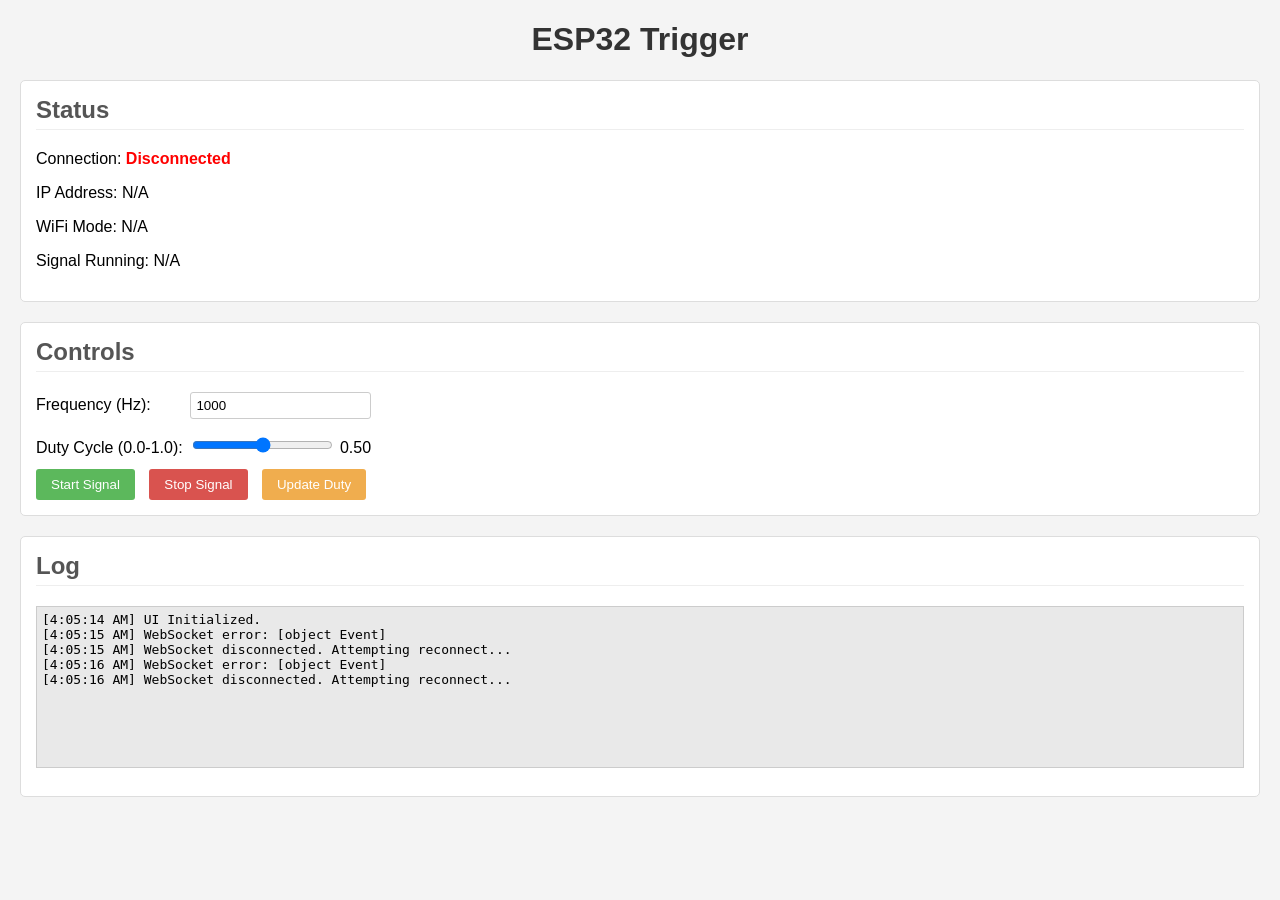
==== lib/WebFacade/data/index.html @ 44390f83 "functional update" ====
<!DOCTYPE html>
<html>
<head>
    <title>ESP32 Trigger Control</title>
    <meta name="viewport" content="width=device-width, initial-scale=1.0">
    <link rel="stylesheet" href="css/style.css">
</head>
<body>
    <h1>ESP32 Trigger</h1>

    <div class="status-box">
        <h2>Status</h2>
        <p>Connection: <span id="ws-status">Connecting...</span></p>
        <p>IP Address: <span id="ip-address">N/A</span></p>
        <p>WiFi Mode: <span id="wifi-mode">N/A</span></p>
        <p>Signal Running: <span id="signal-running">N/A</span></p>
    </div>

    <div class="control-box">
        <h2>Controls</h2>
        <label for="frequency">Frequency (Hz):</label>
        <input type="number" id="frequency" value="1000"><br>

        <label for="duty">Duty Cycle (0.0-1.0):</label>
        <input type="range" id="duty" min="0" max="1" step="0.01" value="0.5">
        <span id="duty-value">0.50</span><br>

        <button id="start-button">Start Signal</button>
        <button id="stop-button">Stop Signal</button>
        <button id="update-button">Update Duty</button> <!-- Or integrate into slider -->
    </div>

    <div class="log-box">
         <h2>Log</h2>
        <pre id="log-output"></pre>
    </div>

    <script src="js/api.js"></script>
    <script src="js/ws.js"></script>
    <script src="app.js"></script>
</body>
</html>
---- lib/WebFacade/data/css/style.css ----
/* style.css - Basic styling for the control interface */

body {
    font-family: sans-serif;
    margin: 20px;
    background-color: #f4f4f4;
}

h1 {
    color: #333;
    text-align: center;
}

.status-box, .control-box, .log-box {
    background-color: #fff;
    border: 1px solid #ddd;
    border-radius: 5px;
    padding: 15px;
    margin-bottom: 20px;
}

h2 {
    margin-top: 0;
    color: #555;
    border-bottom: 1px solid #eee;
    padding-bottom: 5px;
}

label {
    display: inline-block;
    margin-bottom: 5px;
    min-width: 150px; /* Align inputs */
}

input[type="number"], input[type="range"] {
    margin-bottom: 10px;
    padding: 5px;
    border: 1px solid #ccc;
    border-radius: 3px;
}

input[type="range"] {
    vertical-align: middle;
}

button {
    padding: 8px 15px;
    margin-right: 10px;
    background-color: #5cb85c;
    color: white;
    border: none;
    border-radius: 3px;
    cursor: pointer;
}

button:hover {
    background-color: #4cae4c;
}

#stop-button {
    background-color: #d9534f;
}

#stop-button:hover {
     background-color: #c9302c;
}

#update-button {
    background-color: #f0ad4e;
}

#update-button:hover {
    background-color: #ec971f;
}

#ws-status {
    font-weight: bold;
}

#log-output {
    background-color: #e9e9e9;
    border: 1px solid #ccc;
    height: 150px;
    overflow-y: scroll;
    padding: 5px;
    font-family: monospace;
    white-space: pre-wrap; /* Wrap long lines */
}
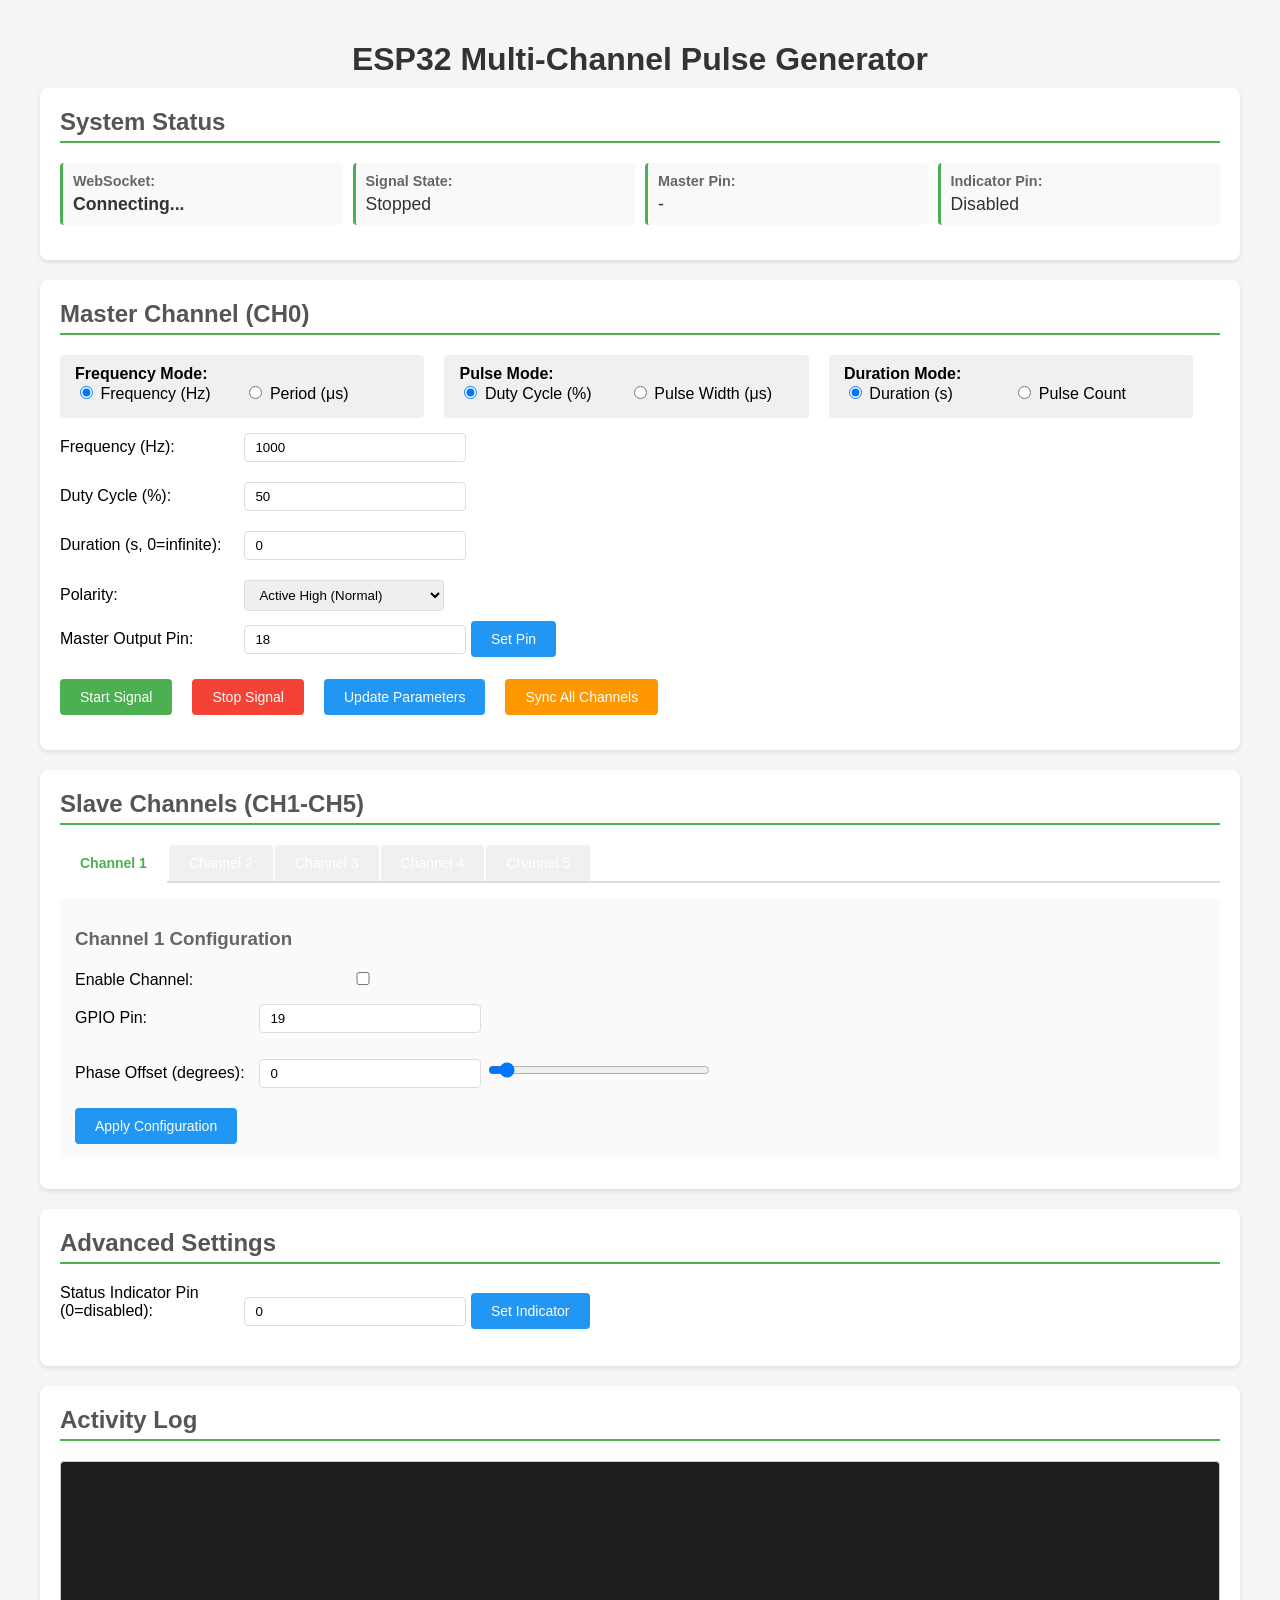
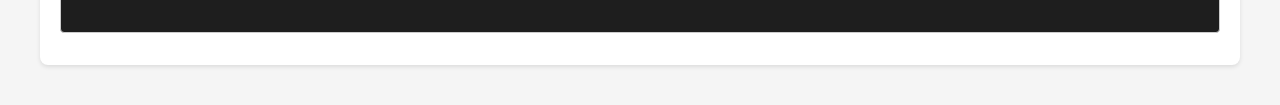
==== commit 2e0d4c54: "Add comprehensive multi-channel API + Frontend UI with serial interface Implements Option B: Full-fe" ====
--- a/lib/WebFacade/data/index.html
+++ b/lib/WebFacade/data/index.html
@@ -1,42 +1,426 @@
 <!DOCTYPE html>
-<html>
+<html lang="en">
 <head>
-    <title>ESP32 Trigger Control</title>
+    <meta charset="UTF-8">
     <meta name="viewport" content="width=device-width, initial-scale=1.0">
+    <title>ESP32 Multi-Channel Pulse Generator</title>
     <link rel="stylesheet" href="css/style.css">
+    <style>
+        body {
+            font-family: 'Segoe UI', Tahoma, Geneva, Verdana, sans-serif;
+            max-width: 1200px;
+            margin: 0 auto;
+            padding: 20px;
+            background-color: #f5f5f5;
+        }
+        .container {
+            background: white;
+            border-radius: 8px;
+            padding: 20px;
+            margin-bottom: 20px;
+            box-shadow: 0 2px 4px rgba(0,0,0,0.1);
+        }
+        h1 {
+            color: #333;
+            margin-bottom: 10px;
+        }
+        h2 {
+            color: #555;
+            border-bottom: 2px solid #4CAF50;
+            padding-bottom: 5px;
+        }
+        h3 {
+            color: #666;
+            margin-top: 15px;
+        }
+        .status-grid {
+            display: grid;
+            grid-template-columns: repeat(auto-fit, minmax(200px, 1fr));
+            gap: 10px;
+            margin: 15px 0;
+        }
+        .status-item {
+            padding: 10px;
+            background: #f9f9f9;
+            border-radius: 4px;
+            border-left: 3px solid #4CAF50;
+        }
+        .status-item label {
+            font-weight: bold;
+            color: #666;
+            display: block;
+            font-size: 0.9em;
+        }
+        .status-item span {
+            color: #333;
+            font-size: 1.1em;
+        }
+        .mode-selector {
+            display: flex;
+            gap: 20px;
+            margin: 15px 0;
+            flex-wrap: wrap;
+        }
+        .mode-group {
+            background: #f0f0f0;
+            padding: 10px 15px;
+            border-radius: 4px;
+        }
+        .mode-group label {
+            display: inline-block;
+            margin-right: 15px;
+            cursor: pointer;
+        }
+        .param-input {
+            margin: 10px 0;
+        }
+        .param-input label {
+            display: inline-block;
+            width: 180px;
+            font-weight: 500;
+        }
+        .param-input input, .param-input select {
+            width: 200px;
+            padding: 6px 10px;
+            border: 1px solid #ddd;
+            border-radius: 4px;
+        }
+        .button-group {
+            display: flex;
+            gap: 10px;
+            margin: 15px 0;
+            flex-wrap: wrap;
+        }
+        button {
+            padding: 10px 20px;
+            border: none;
+            border-radius: 4px;
+            cursor: pointer;
+            font-size: 14px;
+            font-weight: 500;
+            transition: background-color 0.3s;
+        }
+        .btn-start {
+            background-color: #4CAF50;
+            color: white;
+        }
+        .btn-start:hover {
+            background-color: #45a049;
+        }
+        .btn-stop {
+            background-color: #f44336;
+            color: white;
+        }
+        .btn-stop:hover {
+            background-color: #da190b;
+        }
+        .btn-update {
+            background-color: #2196F3;
+            color: white;
+        }
+        .btn-update:hover {
+            background-color: #0b7dda;
+        }
+        .btn-sync {
+            background-color: #FF9800;
+            color: white;
+        }
+        .btn-sync:hover {
+            background-color: #e68900;
+        }
+        .tabs {
+            display: flex;
+            border-bottom: 2px solid #ddd;
+            margin-bottom: 15px;
+        }
+        .tab {
+            padding: 10px 20px;
+            cursor: pointer;
+            border: none;
+            background: #f0f0f0;
+            margin-right: 2px;
+            border-radius: 4px 4px 0 0;
+        }
+        .tab.active {
+            background: white;
+            border-bottom: 2px solid white;
+            margin-bottom: -2px;
+            font-weight: bold;
+            color: #4CAF50;
+        }
+        .tab-content {
+            display: none;
+        }
+        .tab-content.active {
+            display: block;
+        }
+        .channel-config {
+            background: #fafafa;
+            padding: 15px;
+            border-radius: 4px;
+            margin: 10px 0;
+        }
+        .hidden {
+            display: none;
+        }
+        #log-output {
+            background: #1e1e1e;
+            color: #ddd;
+            padding: 10px;
+            border-radius: 4px;
+            font-family: 'Courier New', monospace;
+            font-size: 12px;
+            max-height: 200px;
+            overflow-y: auto;
+        }
+        .connected {
+            color: #4CAF50;
+            font-weight: bold;
+        }
+        .disconnected {
+            color: #f44336;
+            font-weight: bold;
+        }
+    </style>
 </head>
 <body>
-    <h1>ESP32 Trigger</h1>
-
-    <div class="status-box">
-        <h2>Status</h2>
-        <p>Connection: <span id="ws-status">Connecting...</span></p>
-        <p>IP Address: <span id="ip-address">N/A</span></p>
-        <p>WiFi Mode: <span id="wifi-mode">N/A</span></p>
-        <p>Signal Running: <span id="signal-running">N/A</span></p>
+    <h1>ESP32 Multi-Channel Pulse Generator</h1>
+
+    <!-- Status Section -->
+    <div class="container">
+        <h2>System Status</h2>
+        <div class="status-grid">
+            <div class="status-item">
+                <label>WebSocket:</label>
+                <span id="ws-status" class="disconnected">Connecting...</span>
+            </div>
+            <div class="status-item">
+                <label>Signal State:</label>
+                <span id="signal-state">Stopped</span>
+            </div>
+            <div class="status-item">
+                <label>Master Pin:</label>
+                <span id="master-pin">-</span>
+            </div>
+            <div class="status-item">
+                <label>Indicator Pin:</label>
+                <span id="indicator-pin">Disabled</span>
+            </div>
+        </div>
     </div>
 
-    <div class="control-box">
-        <h2>Controls</h2>
-        <label for="frequency">Frequency (Hz):</label>
-        <input type="number" id="frequency" value="1000"><br>
-
-        <label for="duty">Duty Cycle (0.0-1.0):</label>
-        <input type="range" id="duty" min="0" max="1" step="0.01" value="0.5">
-        <span id="duty-value">0.50</span><br>
-
-        <button id="start-button">Start Signal</button>
-        <button id="stop-button">Stop Signal</button>
-        <button id="update-button">Update Duty</button> <!-- Or integrate into slider -->
+    <!-- Master Channel Controls -->
+    <div class="container">
+        <h2>Master Channel (CH0)</h2>
+
+        <!-- Parameter Mode Selectors -->
+        <div class="mode-selector">
+            <div class="mode-group">
+                <strong>Frequency Mode:</strong><br>
+                <label><input type="radio" name="freq-mode" value="hz" checked> Frequency (Hz)</label>
+                <label><input type="radio" name="freq-mode" value="period"> Period (μs)</label>
+            </div>
+            <div class="mode-group">
+                <strong>Pulse Mode:</strong><br>
+                <label><input type="radio" name="pulse-mode" value="duty" checked> Duty Cycle (%)</label>
+                <label><input type="radio" name="pulse-mode" value="width"> Pulse Width (μs)</label>
+            </div>
+            <div class="mode-group">
+                <strong>Duration Mode:</strong><br>
+                <label><input type="radio" name="duration-mode" value="time" checked> Duration (s)</label>
+                <label><input type="radio" name="duration-mode" value="count"> Pulse Count</label>
+            </div>
+        </div>
+
+        <!-- Parameter Inputs -->
+        <div class="param-input" id="freq-hz-input">
+            <label>Frequency (Hz):</label>
+            <input type="number" id="frequency" value="1000" min="1" max="8000000" step="10">
+        </div>
+        <div class="param-input hidden" id="period-us-input">
+            <label>Period (μs):</label>
+            <input type="number" id="period" value="1000" min="25" max="1000000000" step="1">
+        </div>
+
+        <div class="param-input" id="duty-pct-input">
+            <label>Duty Cycle (%):</label>
+            <input type="number" id="duty-cycle" value="50" min="0" max="100" step="0.1">
+        </div>
+        <div class="param-input hidden" id="width-us-input">
+            <label>Pulse Width (μs):</label>
+            <input type="number" id="pulse-width" value="500" min="0" max="1000000" step="1">
+        </div>
+
+        <div class="param-input" id="duration-sec-input">
+            <label>Duration (s, 0=infinite):</label>
+            <input type="number" id="duration" value="0" min="0" max="3600" step="0.1">
+        </div>
+        <div class="param-input hidden" id="count-input">
+            <label>Pulse Count (0=infinite):</label>
+            <input type="number" id="pulse-count" value="0" min="0" max="999999999" step="1">
+        </div>
+
+        <div class="param-input">
+            <label>Polarity:</label>
+            <select id="polarity">
+                <option value="active_high">Active High (Normal)</option>
+                <option value="active_low">Active Low (Inverted)</option>
+            </select>
+        </div>
+
+        <div class="param-input">
+            <label>Master Output Pin:</label>
+            <input type="number" id="master-pin-input" value="18" min="0" max="33" step="1">
+            <button class="btn-update" onclick="setMasterPin()">Set Pin</button>
+        </div>
+
+        <!-- Control Buttons -->
+        <div class="button-group">
+            <button class="btn-start" onclick="startSignal()">Start Signal</button>
+            <button class="btn-stop" onclick="stopSignal()">Stop Signal</button>
+            <button class="btn-update" onclick="updateSignal()">Update Parameters</button>
+            <button class="btn-sync" onclick="triggerSync()">Sync All Channels</button>
+        </div>
     </div>
 
-    <div class="log-box">
-         <h2>Log</h2>
+    <!-- Slave Channels Configuration -->
+    <div class="container">
+        <h2>Slave Channels (CH1-CH5)</h2>
+
+        <!-- Tabs for each slave channel -->
+        <div class="tabs">
+            <button class="tab active" onclick="showChannel(1)">Channel 1</button>
+            <button class="tab" onclick="showChannel(2)">Channel 2</button>
+            <button class="tab" onclick="showChannel(3)">Channel 3</button>
+            <button class="tab" onclick="showChannel(4)">Channel 4</button>
+            <button class="tab" onclick="showChannel(5)">Channel 5</button>
+        </div>
+
+        <!-- Channel configuration panels -->
+        <div id="channel-1" class="tab-content active">
+            <div class="channel-config">
+                <h3>Channel 1 Configuration</h3>
+                <div class="param-input">
+                    <label>Enable Channel:</label>
+                    <input type="checkbox" id="ch1-enabled">
+                </div>
+                <div class="param-input">
+                    <label>GPIO Pin:</label>
+                    <input type="number" id="ch1-pin" value="19" min="0" max="33" step="1">
+                </div>
+                <div class="param-input">
+                    <label>Phase Offset (degrees):</label>
+                    <input type="number" id="ch1-phase" value="0" min="0" max="360" step="1">
+                    <input type="range" id="ch1-phase-slider" value="0" min="0" max="360" step="1"
+                           oninput="document.getElementById('ch1-phase').value = this.value">
+                </div>
+                <button class="btn-update" onclick="configureChannel(1)">Apply Configuration</button>
+            </div>
+        </div>
+
+        <div id="channel-2" class="tab-content">
+            <div class="channel-config">
+                <h3>Channel 2 Configuration</h3>
+                <div class="param-input">
+                    <label>Enable Channel:</label>
+                    <input type="checkbox" id="ch2-enabled">
+                </div>
+                <div class="param-input">
+                    <label>GPIO Pin:</label>
+                    <input type="number" id="ch2-pin" value="21" min="0" max="33" step="1">
+                </div>
+                <div class="param-input">
+                    <label>Phase Offset (degrees):</label>
+                    <input type="number" id="ch2-phase" value="90" min="0" max="360" step="1">
+                    <input type="range" id="ch2-phase-slider" value="90" min="0" max="360" step="1"
+                           oninput="document.getElementById('ch2-phase').value = this.value">
+                </div>
+                <button class="btn-update" onclick="configureChannel(2)">Apply Configuration</button>
+            </div>
+        </div>
+
+        <div id="channel-3" class="tab-content">
+            <div class="channel-config">
+                <h3>Channel 3 Configuration</h3>
+                <div class="param-input">
+                    <label>Enable Channel:</label>
+                    <input type="checkbox" id="ch3-enabled">
+                </div>
+                <div class="param-input">
+                    <label>GPIO Pin:</label>
+                    <input type="number" id="ch3-pin" value="22" min="0" max="33" step="1">
+                </div>
+                <div class="param-input">
+                    <label>Phase Offset (degrees):</label>
+                    <input type="number" id="ch3-phase" value="180" min="0" max="360" step="1">
+                    <input type="range" id="ch3-phase-slider" value="180" min="0" max="360" step="1"
+                           oninput="document.getElementById('ch3-phase').value = this.value">
+                </div>
+                <button class="btn-update" onclick="configureChannel(3)">Apply Configuration</button>
+            </div>
+        </div>
+
+        <div id="channel-4" class="tab-content">
+            <div class="channel-config">
+                <h3>Channel 4 Configuration</h3>
+                <div class="param-input">
+                    <label>Enable Channel:</label>
+                    <input type="checkbox" id="ch4-enabled">
+                </div>
+                <div class="param-input">
+                    <label>GPIO Pin:</label>
+                    <input type="number" id="ch4-pin" value="23" min="0" max="33" step="1">
+                </div>
+                <div class="param-input">
+                    <label>Phase Offset (degrees):</label>
+                    <input type="number" id="ch4-phase" value="270" min="0" max="360" step="1">
+                    <input type="range" id="ch4-phase-slider" value="270" min="0" max="360" step="1"
+                           oninput="document.getElementById('ch4-phase').value = this.value">
+                </div>
+                <button class="btn-update" onclick="configureChannel(4)">Apply Configuration</button>
+            </div>
+        </div>
+
+        <div id="channel-5" class="tab-content">
+            <div class="channel-config">
+                <h3>Channel 5 Configuration</h3>
+                <div class="param-input">
+                    <label>Enable Channel:</label>
+                    <input type="checkbox" id="ch5-enabled">
+                </div>
+                <div class="param-input">
+                    <label>GPIO Pin:</label>
+                    <input type="number" id="ch5-pin" value="25" min="0" max="33" step="1">
+                </div>
+                <div class="param-input">
+                    <label>Phase Offset (degrees):</label>
+                    <input type="number" id="ch5-phase" value="0" min="0" max="360" step="1">
+                    <input type="range" id="ch5-phase-slider" value="0" min="0" max="360" step="1"
+                           oninput="document.getElementById('ch5-phase').value = this.value">
+                </div>
+                <button class="btn-update" onclick="configureChannel(5)">Apply Configuration</button>
+            </div>
+        </div>
+    </div>
+
+    <!-- Advanced Settings -->
+    <div class="container">
+        <h2>Advanced Settings</h2>
+        <div class="param-input">
+            <label>Status Indicator Pin (0=disabled):</label>
+            <input type="number" id="indicator-pin-input" value="0" min="0" max="33" step="1">
+            <button class="btn-update" onclick="setIndicatorPin()">Set Indicator</button>
+        </div>
+    </div>
+
+    <!-- Log Section -->
+    <div class="container">
+        <h2>Activity Log</h2>
         <pre id="log-output"></pre>
     </div>
 
     <script src="js/api.js"></script>
     <script src="js/ws.js"></script>
-    <script src="app.js"></script>
+    <script src="js/app-advanced.js"></script>
 </body>
-</html> +</html>
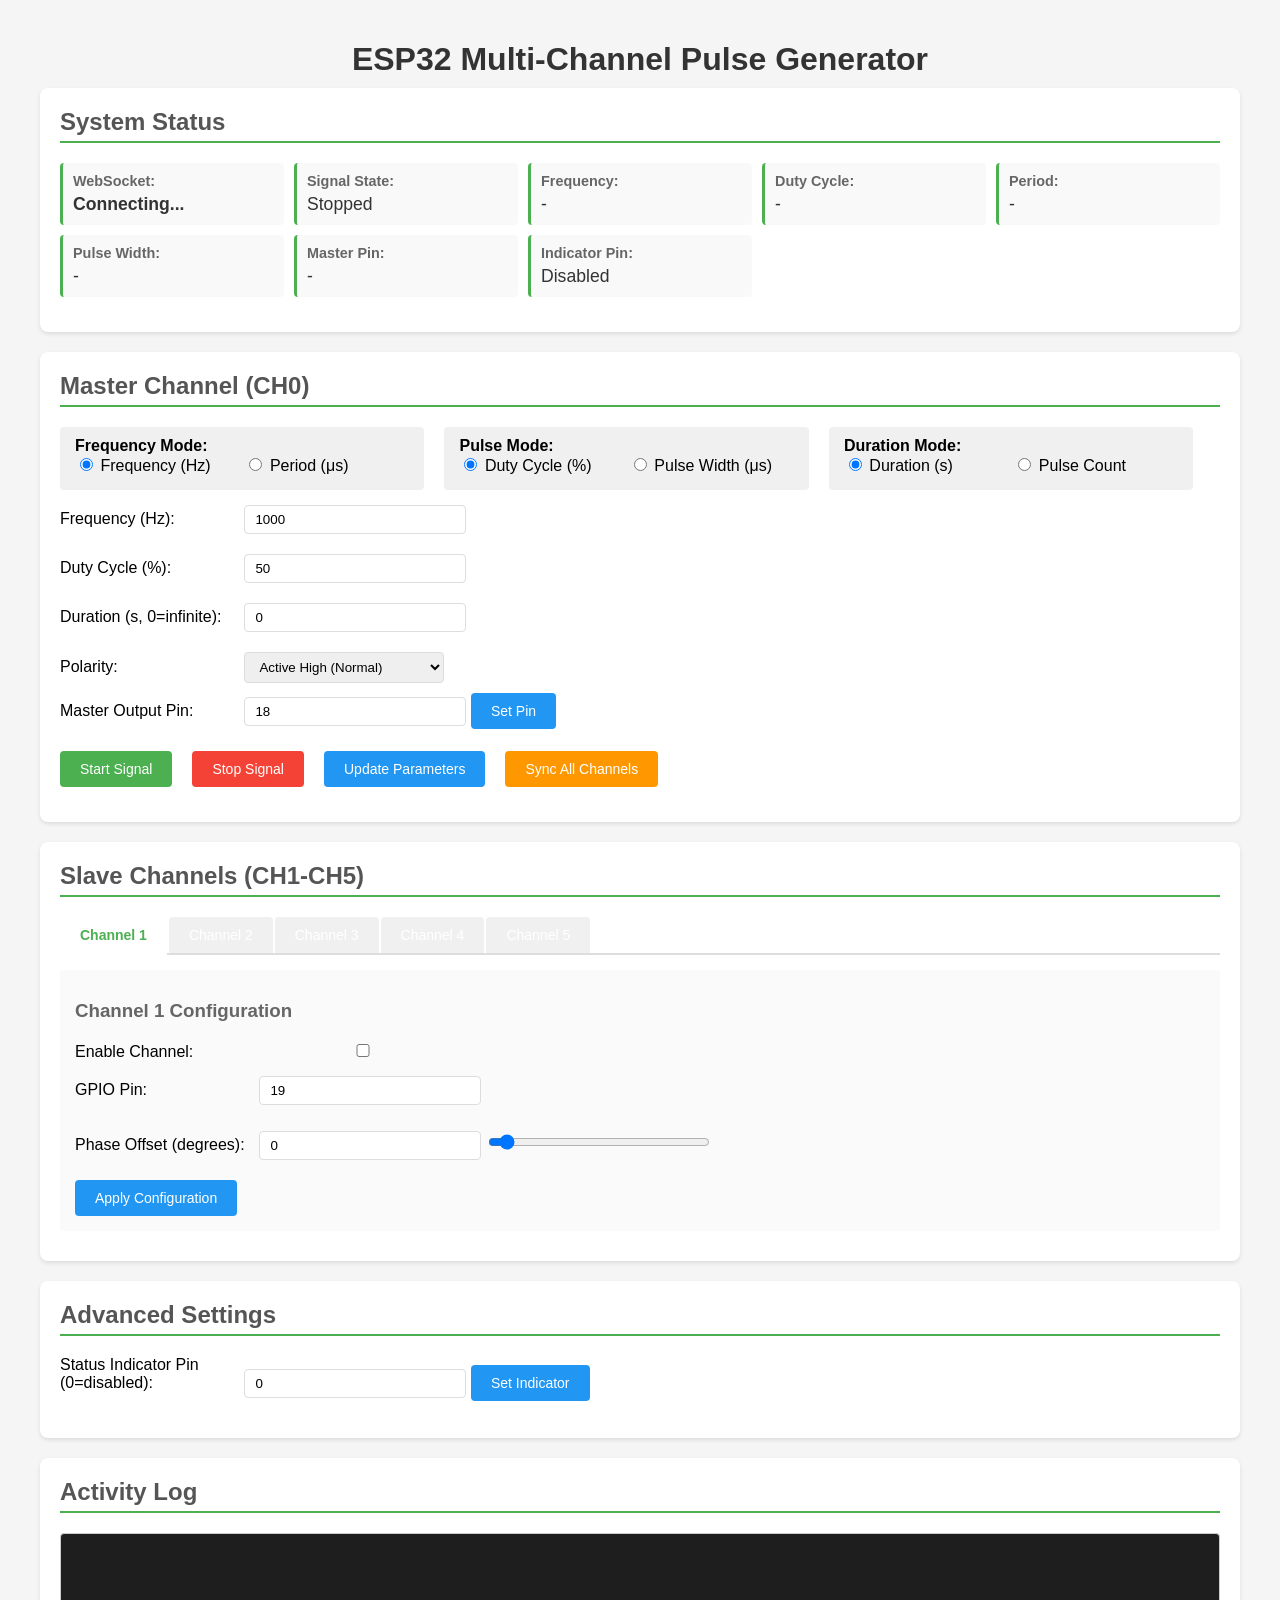
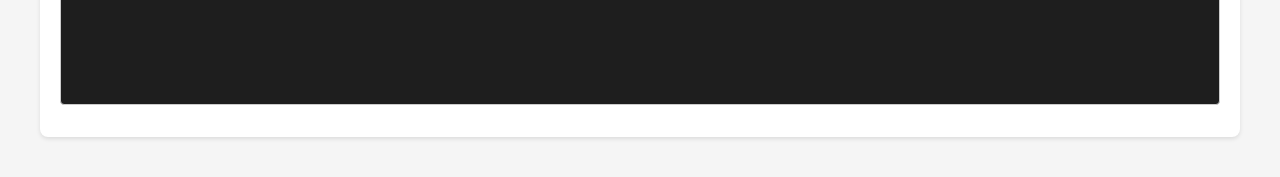
==== commit 4347cc85: "Fix critical bugs identified in coverage review Fixes: 1. API pin validation: Changed restriction fr" ====
--- a/lib/WebFacade/data/index.html
+++ b/lib/WebFacade/data/index.html
@@ -199,6 +199,22 @@
                 <span id="signal-state">Stopped</span>
             </div>
             <div class="status-item">
+                <label>Frequency:</label>
+                <span id="status-frequency">-</span>
+            </div>
+            <div class="status-item">
+                <label>Duty Cycle:</label>
+                <span id="status-duty">-</span>
+            </div>
+            <div class="status-item">
+                <label>Period:</label>
+                <span id="status-period">-</span>
+            </div>
+            <div class="status-item">
+                <label>Pulse Width:</label>
+                <span id="status-pulse-width">-</span>
+            </div>
+            <div class="status-item">
                 <label>Master Pin:</label>
                 <span id="master-pin">-</span>
             </div>
